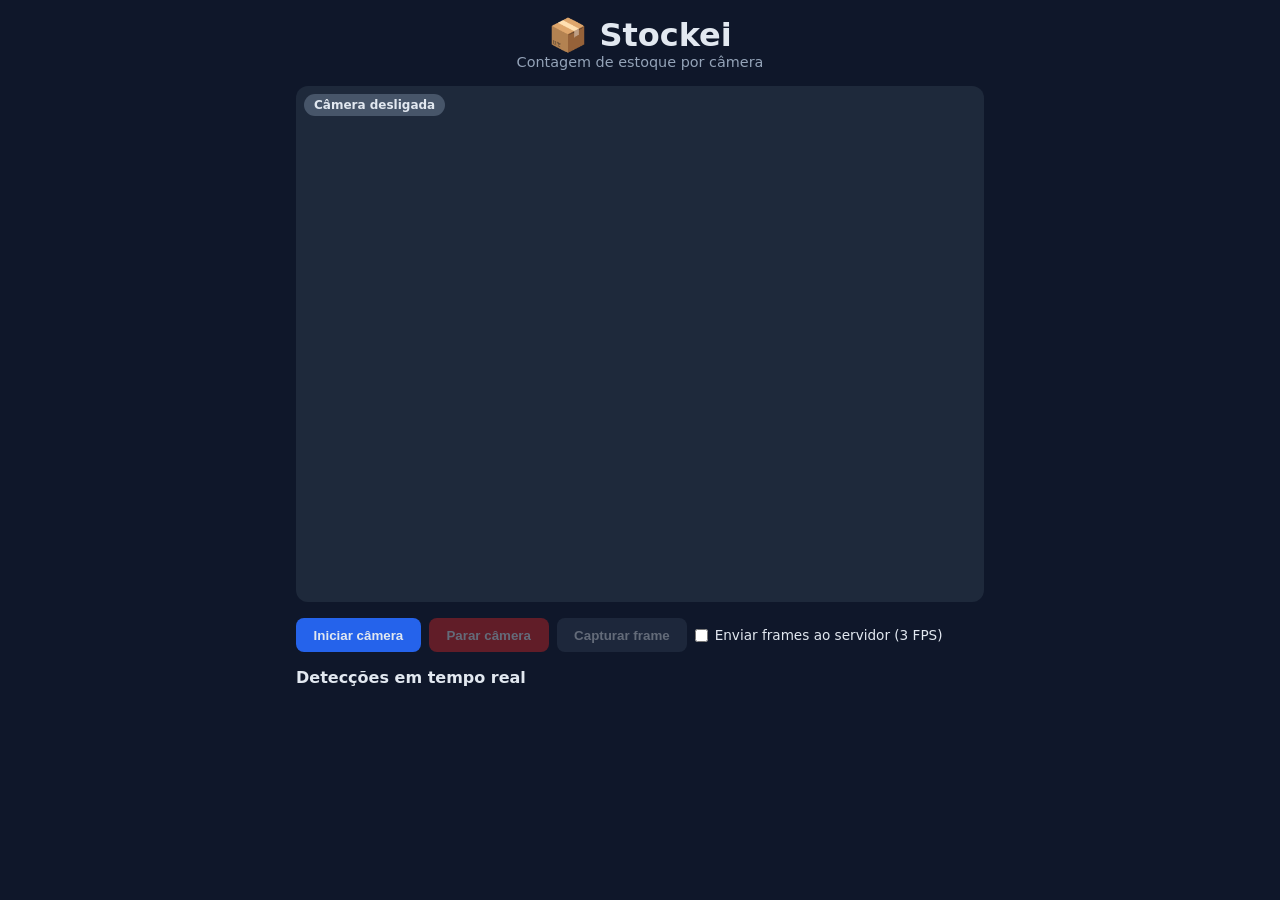
==== frontend/camera_app.html @ 922b89fe "feat: Marco 2 - Captura de camera, deteccao YOLOv8 e fluxo frame-to-result - Interface web de captur" ====
<!DOCTYPE html>
<html lang="pt-BR">
<head>
  <meta charset="UTF-8">
  <meta name="viewport" content="width=device-width, initial-scale=1.0">
  <title>Stockei — Captura de Câmera</title>
  <link rel="stylesheet" href="camera_styles.css">
</head>
<body>
  <main class="app">
    <header>
      <h1>📦 Stockei</h1>
      <p class="subtitle">Contagem de estoque por câmera</p>
    </header>

    <section class="video-panel">
      <video id="video" autoplay playsinline muted></video>
      <canvas id="overlay"></canvas>
      <canvas id="capture-canvas" hidden></canvas>
      <div id="status-badge" class="badge offline">Câmera desligada</div>
    </section>

    <section class="controls">
      <button id="btn-start" class="btn primary">Iniciar câmera</button>
      <button id="btn-stop" class="btn danger" disabled>Parar câmera</button>
      <button id="btn-frame" class="btn" disabled>Capturar frame</button>
      <label class="toggle">
        <input type="checkbox" id="chk-stream">
        Enviar frames ao servidor (3 FPS)
      </label>
    </section>

    <section id="error-box" class="error" hidden></section>

    <section class="results">
      <h2>Detecções em tempo real</h2>
      <div id="loading" class="loading" hidden>Processando…</div>
      <ul id="detections"></ul>
    </section>
  </main>

  <script src="camera_streaming.js"></script>
</body>
</html>
---- frontend/camera_styles.css ----
/* Stockei — estilos da captura de câmera (mobile-first) */

* { box-sizing: border-box; margin: 0; padding: 0; }

body {
  font-family: system-ui, -apple-system, sans-serif;
  background: #0f172a;
  color: #e2e8f0;
  min-height: 100vh;
}

.app { max-width: 720px; margin: 0 auto; padding: 1rem; }

header { text-align: center; margin-bottom: 1rem; }
header h1 { font-size: 1.5rem; }
.subtitle { color: #94a3b8; font-size: 0.9rem; }

.video-panel {
  position: relative;
  background: #1e293b;
  border-radius: 12px;
  overflow: hidden;
  aspect-ratio: 4 / 3;
}
#video { width: 100%; height: 100%; object-fit: cover; }
#overlay { position: absolute; inset: 0; pointer-events: none; }

.badge {
  position: absolute;
  top: 8px; left: 8px;
  padding: 4px 10px;
  border-radius: 999px;
  font-size: 0.75rem;
  font-weight: 600;
}
.badge.offline { background: #475569; }
.badge.online { background: #16a34a; }
.badge.streaming { background: #2563eb; }
.badge.error { background: #dc2626; }

.controls {
  display: flex;
  flex-wrap: wrap;
  gap: 0.5rem;
  margin: 1rem 0;
  align-items: center;
}

.btn {
  padding: 0.6rem 1.1rem;
  border: none;
  border-radius: 8px;
  background: #334155;
  color: #e2e8f0;
  font-weight: 600;
  cursor: pointer;
}
.btn:disabled { opacity: 0.4; cursor: not-allowed; }
.btn.primary { background: #2563eb; }
.btn.danger { background: #dc2626; }

.toggle { display: flex; gap: 0.4rem; align-items: center; font-size: 0.85rem; }

.error {
  background: #7f1d1d;
  border: 1px solid #dc2626;
  padding: 0.75rem;
  border-radius: 8px;
  margin-bottom: 1rem;
  font-size: 0.9rem;
}

.results h2 { font-size: 1rem; margin-bottom: 0.5rem; }
.loading { color: #94a3b8; font-size: 0.85rem; }
#detections { list-style: none; }
#detections li {
  background: #1e293b;
  padding: 0.5rem 0.75rem;
  border-radius: 6px;
  margin-bottom: 0.35rem;
  font-size: 0.9rem;
}
#detections li.empty { color: #64748b; }

@media (min-width: 768px) {
  header h1 { font-size: 2rem; }
}
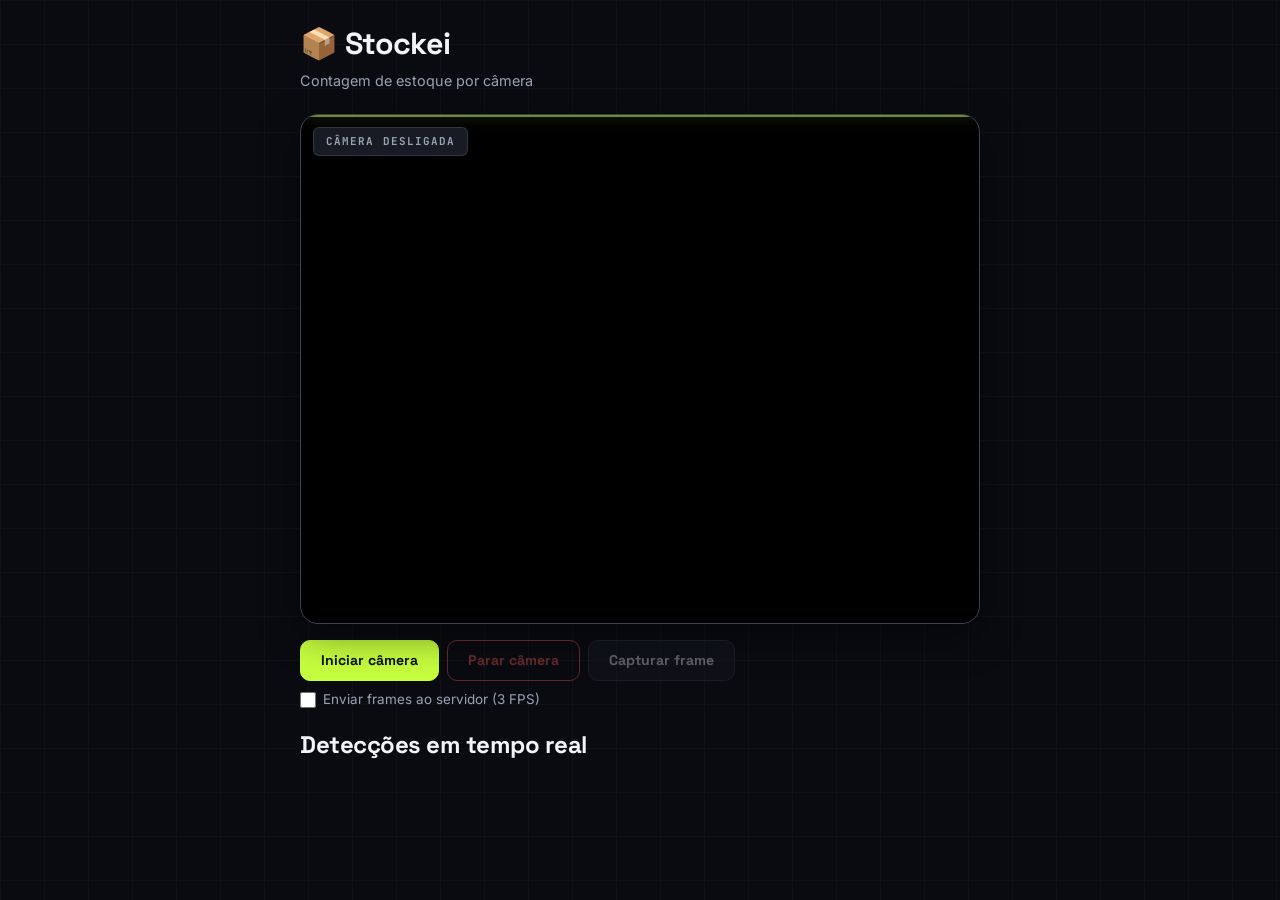
==== commit 5d993dfc: "fix: camera traseira no iOS (facingMode exact + fallback) e cache-buster do script" ====
--- a/frontend/camera_app.html
+++ b/frontend/camera_app.html
@@ -39,6 +39,6 @@
     </section>
   </main>
 
-  <script src="camera_streaming.js"></script>
+  <script src="camera_streaming.js?v=3"></script>
 </body>
 </html>
--- a/frontend/camera_styles.css
+++ b/frontend/camera_styles.css
@@ -1,87 +1,323 @@
-/* Stockei — estilos da captura de câmera (mobile-first) */
+/* ============================================================
+   STOCKEI DESIGN SYSTEM — "Scanner" v3
+   Direção de arte: grafite quase-preto + lime elétrico (laser de
+   leitura de código de barras) + violeta (IA). Display: Space
+   Grotesk · Corpo: Inter · Números/códigos: JetBrains Mono.
+   Importado por TODAS as páginas (portal, dashboard, câmera).
+   ============================================================ */
+
+@import url('https://fonts.googleapis.com/css2?family=Space+Grotesk:wght@500;700&family=Inter:wght@400;500;600;700&family=JetBrains+Mono:wght@400;700&display=swap');
+
+:root {
+  /* superfícies */
+  --ink: #0a0b10;
+  --surface: #12141c;
+  --surface-2: #181b26;
+  --border: #262a3a;
+  --border-hi: #3a4056;
+
+  /* texto */
+  --text: #f2f4f8;
+  --muted: #9aa3b5;
+  --faint: #5c6478;
+
+  /* assinatura */
+  --lime: #c6ff3e;
+  --lime-dim: rgba(198, 255, 62, 0.14);
+  --violet: #8b5cf6;
+  --violet-dim: rgba(139, 92, 246, 0.14);
+  --danger: #ff5d5d;
+  --amber: #ffc53e;
+
+  /* tipografia */
+  --font-display: 'Space Grotesk', system-ui, sans-serif;
+  --font-body: 'Inter', system-ui, sans-serif;
+  --font-mono: 'JetBrains Mono', ui-monospace, monospace;
+
+  --radius: 18px;
+  --radius-sm: 10px;
+  --shadow: 0 12px 40px rgba(0, 0, 0, 0.45);
+}
 
 * { box-sizing: border-box; margin: 0; padding: 0; }
 
 body {
-  font-family: system-ui, -apple-system, sans-serif;
-  background: #0f172a;
-  color: #e2e8f0;
+  font-family: var(--font-body);
+  background: var(--ink);
+  /* textura de grade sutil — motivo "inventário" */
+  background-image:
+    linear-gradient(rgba(255, 255, 255, 0.022) 1px, transparent 1px),
+    linear-gradient(90deg, rgba(255, 255, 255, 0.022) 1px, transparent 1px);
+  background-size: 44px 44px;
+  color: var(--text);
   min-height: 100vh;
-}
-
-.app { max-width: 720px; margin: 0 auto; padding: 1rem; }
-
-header { text-align: center; margin-bottom: 1rem; }
+  -webkit-font-smoothing: antialiased;
+  line-height: 1.6;
+}
+
+/* ---------- Tipografia ---------- */
+h1, h2, h3, .display { font-family: var(--font-display); letter-spacing: -0.02em; }
+.mono, code, .num { font-family: var(--font-mono); }
+
+/* Marca: wordmark com underline-laser */
+.brand {
+  font-family: var(--font-display);
+  font-weight: 700;
+  font-size: 1.3rem;
+  color: var(--text);
+  position: relative;
+  display: inline-block;
+}
+.brand::after {
+  content: '';
+  position: absolute;
+  left: 0; right: 28%; bottom: -3px;
+  height: 3px;
+  background: var(--lime);
+  box-shadow: 0 0 12px rgba(198, 255, 62, 0.7);
+}
+
+/* Rótulo de seção numerado — organiza a hierarquia */
+.klabel {
+  font-family: var(--font-mono);
+  font-size: 0.68rem;
+  font-weight: 700;
+  letter-spacing: 0.18em;
+  text-transform: uppercase;
+  color: var(--lime);
+}
+.klabel::before { content: '// '; color: var(--faint); }
+
+/* ---------- Layout base ---------- */
+.app { max-width: 720px; margin: 0 auto; padding: 1.25rem; }
+header { margin-bottom: 1.4rem; }
 header h1 { font-size: 1.5rem; }
-.subtitle { color: #94a3b8; font-size: 0.9rem; }
-
+.subtitle { color: var(--muted); font-size: 0.9rem; }
+
+/* ---------- Painéis ---------- */
+.panel {
+  background: var(--surface);
+  border: 1px solid var(--border);
+  border-radius: var(--radius);
+  padding: 1.2rem;
+  box-shadow: var(--shadow);
+}
+.panel h2 {
+  font-size: 0.8rem;
+  font-family: var(--font-mono);
+  font-weight: 700;
+  text-transform: uppercase;
+  letter-spacing: 0.14em;
+  color: var(--muted);
+  margin-bottom: 0.8rem;
+  padding-bottom: 0.6rem;
+  border-bottom: 1px dashed var(--border);
+}
+
+/* ---------- Vídeo ---------- */
 .video-panel {
   position: relative;
-  background: #1e293b;
-  border-radius: 12px;
+  background: #000;
+  border: 1px solid var(--border-hi);
+  border-radius: var(--radius);
   overflow: hidden;
   aspect-ratio: 4 / 3;
-}
+  box-shadow: var(--shadow);
+}
+/* linha de scan animada no topo do vídeo */
+.video-panel::before {
+  content: '';
+  position: absolute;
+  left: 0; right: 0; top: 0;
+  height: 2px;
+  background: var(--lime);
+  opacity: 0.55;
+  box-shadow: 0 0 14px rgba(198, 255, 62, 0.8);
+  animation: scan 3.2s linear infinite;
+  z-index: 2;
+  pointer-events: none;
+}
+@keyframes scan { 0% { top: 0; } 50% { top: calc(100% - 2px); } 100% { top: 0; } }
 #video { width: 100%; height: 100%; object-fit: cover; }
-#overlay { position: absolute; inset: 0; pointer-events: none; }
+#overlay { position: absolute; inset: 0; pointer-events: none; z-index: 1; }
 
 .badge {
   position: absolute;
-  top: 8px; left: 8px;
-  padding: 4px 10px;
-  border-radius: 999px;
-  font-size: 0.75rem;
-  font-weight: 600;
-}
-.badge.offline { background: #475569; }
-.badge.online { background: #16a34a; }
-.badge.streaming { background: #2563eb; }
-.badge.error { background: #dc2626; }
-
-.controls {
-  display: flex;
-  flex-wrap: wrap;
-  gap: 0.5rem;
-  margin: 1rem 0;
-  align-items: center;
-}
-
+  top: 12px; left: 12px;
+  z-index: 3;
+  padding: 5px 12px;
+  border-radius: 6px;
+  font-family: var(--font-mono);
+  font-size: 0.68rem;
+  font-weight: 700;
+  text-transform: uppercase;
+  letter-spacing: 0.1em;
+  backdrop-filter: blur(8px);
+  border: 1px solid rgba(255, 255, 255, 0.12);
+}
+.badge.offline   { background: rgba(30, 33, 45, 0.8); color: var(--muted); }
+.badge.online    { background: rgba(198, 255, 62, 0.9); color: #10130a; }
+.badge.streaming { background: rgba(139, 92, 246, 0.9); color: #fff; }
+.badge.error     { background: rgba(255, 93, 93, 0.9); color: #fff; }
+
+/* ---------- Botões ---------- */
 .btn {
-  padding: 0.6rem 1.1rem;
-  border: none;
-  border-radius: 8px;
-  background: #334155;
-  color: #e2e8f0;
-  font-weight: 600;
+  padding: 0.65rem 1.25rem;
+  border: 1px solid var(--border-hi);
+  border-radius: var(--radius-sm);
+  background: var(--surface-2);
+  color: var(--text);
+  font-family: var(--font-display);
+  font-weight: 700;
+  font-size: 0.88rem;
   cursor: pointer;
-}
-.btn:disabled { opacity: 0.4; cursor: not-allowed; }
-.btn.primary { background: #2563eb; }
-.btn.danger { background: #dc2626; }
-
-.toggle { display: flex; gap: 0.4rem; align-items: center; font-size: 0.85rem; }
-
+  text-decoration: none;
+  display: inline-block;
+  transition: transform 0.12s ease, box-shadow 0.12s ease, background 0.12s ease;
+}
+.btn:hover:not(:disabled) { transform: translateY(-1px); background: #1e2230; }
+.btn:disabled { opacity: 0.35; cursor: not-allowed; }
+.btn.primary {
+  background: var(--lime);
+  border-color: var(--lime);
+  color: #10130a;
+  box-shadow: 0 0 0 rgba(198, 255, 62, 0);
+}
+.btn.primary:hover:not(:disabled) { box-shadow: 0 6px 24px rgba(198, 255, 62, 0.35); }
+.btn.danger { background: transparent; border-color: var(--danger); color: var(--danger); }
+.btn.ghost { background: transparent; }
+
+.toggle { display: flex; gap: 0.45rem; align-items: center; font-size: 0.84rem; color: var(--muted); }
+.toggle input { accent-color: var(--lime); width: 16px; height: 16px; }
+
+.controls { display: flex; flex-wrap: wrap; gap: 0.5rem; margin: 1rem 0; align-items: center; }
+
+/* ---------- Mensagens ---------- */
 .error {
-  background: #7f1d1d;
-  border: 1px solid #dc2626;
-  padding: 0.75rem;
-  border-radius: 8px;
+  background: rgba(255, 93, 93, 0.08);
+  border: 1px solid rgba(255, 93, 93, 0.4);
+  border-left: 3px solid var(--danger);
+  padding: 0.8rem 1rem;
+  border-radius: var(--radius-sm);
   margin-bottom: 1rem;
-  font-size: 0.9rem;
-}
-
-.results h2 { font-size: 1rem; margin-bottom: 0.5rem; }
-.loading { color: #94a3b8; font-size: 0.85rem; }
+  font-size: 0.88rem;
+  color: #ffb3b3;
+}
+.loading { color: var(--muted); font-size: 0.85rem; }
+.hint { font-size: 0.78rem; color: var(--faint); margin-top: 0.5rem; }
+
+/* ---------- Listas de detecção ---------- */
 #detections { list-style: none; }
 #detections li {
-  background: #1e293b;
-  padding: 0.5rem 0.75rem;
-  border-radius: 6px;
-  margin-bottom: 0.35rem;
-  font-size: 0.9rem;
-}
-#detections li.empty { color: #64748b; }
-
-@media (min-width: 768px) {
-  header h1 { font-size: 2rem; }
-}
+  background: var(--surface-2);
+  border: 1px solid var(--border);
+  padding: 0.55rem 0.8rem;
+  border-radius: var(--radius-sm);
+  margin-bottom: 0.4rem;
+  font-size: 0.85rem;
+  font-family: var(--font-mono);
+  position: relative;
+  padding-left: 1.4rem;
+}
+#detections li::before {
+  content: '▸';
+  position: absolute; left: 0.6rem;
+  color: var(--lime);
+}
+#detections li.empty { color: var(--faint); }
+#detections li.empty::before { content: '·'; color: var(--faint); }
+
+/* ---------- Stats ---------- */
+.stat {
+  display: flex;
+  justify-content: space-between;
+  align-items: center;
+  gap: 0.75rem;
+  padding: 0.52rem 0;
+  border-bottom: 1px dashed var(--border);
+  font-size: 0.87rem;
+}
+.stat:last-child { border-bottom: none; }
+.stat b { color: var(--lime); font-family: var(--font-mono); font-weight: 700; }
+.stat small { color: var(--faint); }
+
+/* ---------- Formulários ---------- */
+input[type="text"], input[type="email"], input[type="password"], input:not([type]) {
+  width: 100%;
+  padding: 0.72rem 0.9rem;
+  border-radius: var(--radius-sm);
+  border: 1px solid var(--border-hi);
+  background: var(--ink);
+  color: var(--text);
+  font-family: var(--font-body);
+  font-size: 0.92rem;
+  transition: border-color 0.15s ease, box-shadow 0.15s ease;
+}
+input:focus {
+  outline: none;
+  border-color: var(--lime);
+  box-shadow: 0 0 0 3px rgba(198, 255, 62, 0.15);
+}
+
+/* ---------- Tabelas (dashboard) ---------- */
+table { width: 100%; border-collapse: collapse; font-size: 0.86rem; }
+th {
+  text-align: left;
+  color: var(--faint);
+  font-family: var(--font-mono);
+  font-weight: 700;
+  font-size: 0.68rem;
+  text-transform: uppercase;
+  letter-spacing: 0.12em;
+  padding: 0.4rem 0.55rem;
+  border-bottom: 1px solid var(--border-hi);
+}
+td { padding: 0.52rem 0.55rem; border-bottom: 1px solid var(--border); }
+tr:hover td { background: rgba(198, 255, 62, 0.03); }
+td.num { text-align: right; font-family: var(--font-mono); }
+
+/* ---------- KPIs (dashboard) ---------- */
+.kpis { display: grid; grid-template-columns: repeat(auto-fit, minmax(210px, 1fr)); gap: 1rem; margin-bottom: 1rem; }
+.kpi {
+  background: var(--surface);
+  border: 1px solid var(--border);
+  border-radius: var(--radius);
+  padding: 1.25rem 1.3rem;
+  box-shadow: var(--shadow);
+}
+.kpi .label {
+  font-family: var(--font-mono);
+  color: var(--faint);
+  font-size: 0.66rem;
+  font-weight: 700;
+  text-transform: uppercase;
+  letter-spacing: 0.14em;
+}
+.kpi .value {
+  font-family: var(--font-display);
+  font-size: 2.1rem;
+  font-weight: 700;
+  margin-top: 0.3rem;
+  letter-spacing: -0.03em;
+  font-variant-numeric: tabular-nums;
+}
+.kpi .value.green { color: var(--lime); text-shadow: 0 0 24px rgba(198, 255, 62, 0.35); }
+.kpi .value.amber { color: var(--amber); }
+
+/* ---------- Tags ---------- */
+.tag {
+  padding: 3px 10px;
+  border-radius: 5px;
+  font-family: var(--font-mono);
+  font-size: 0.66rem;
+  font-weight: 700;
+  text-transform: uppercase;
+  letter-spacing: 0.08em;
+}
+.tag.in         { background: var(--lime-dim); color: var(--lime); border: 1px solid rgba(198, 255, 62, 0.35); }
+.tag.out        { background: rgba(255, 93, 93, 0.1); color: var(--danger); border: 1px solid rgba(255, 93, 93, 0.35); }
+.tag.adjustment { background: var(--violet-dim); color: #c4b5fd; border: 1px solid rgba(139, 92, 246, 0.4); }
+.warn { color: var(--danger); font-weight: 700; }
+.muted { color: var(--muted); }
+
+@media (min-width: 768px) { header h1 { font-size: 1.9rem; } }
